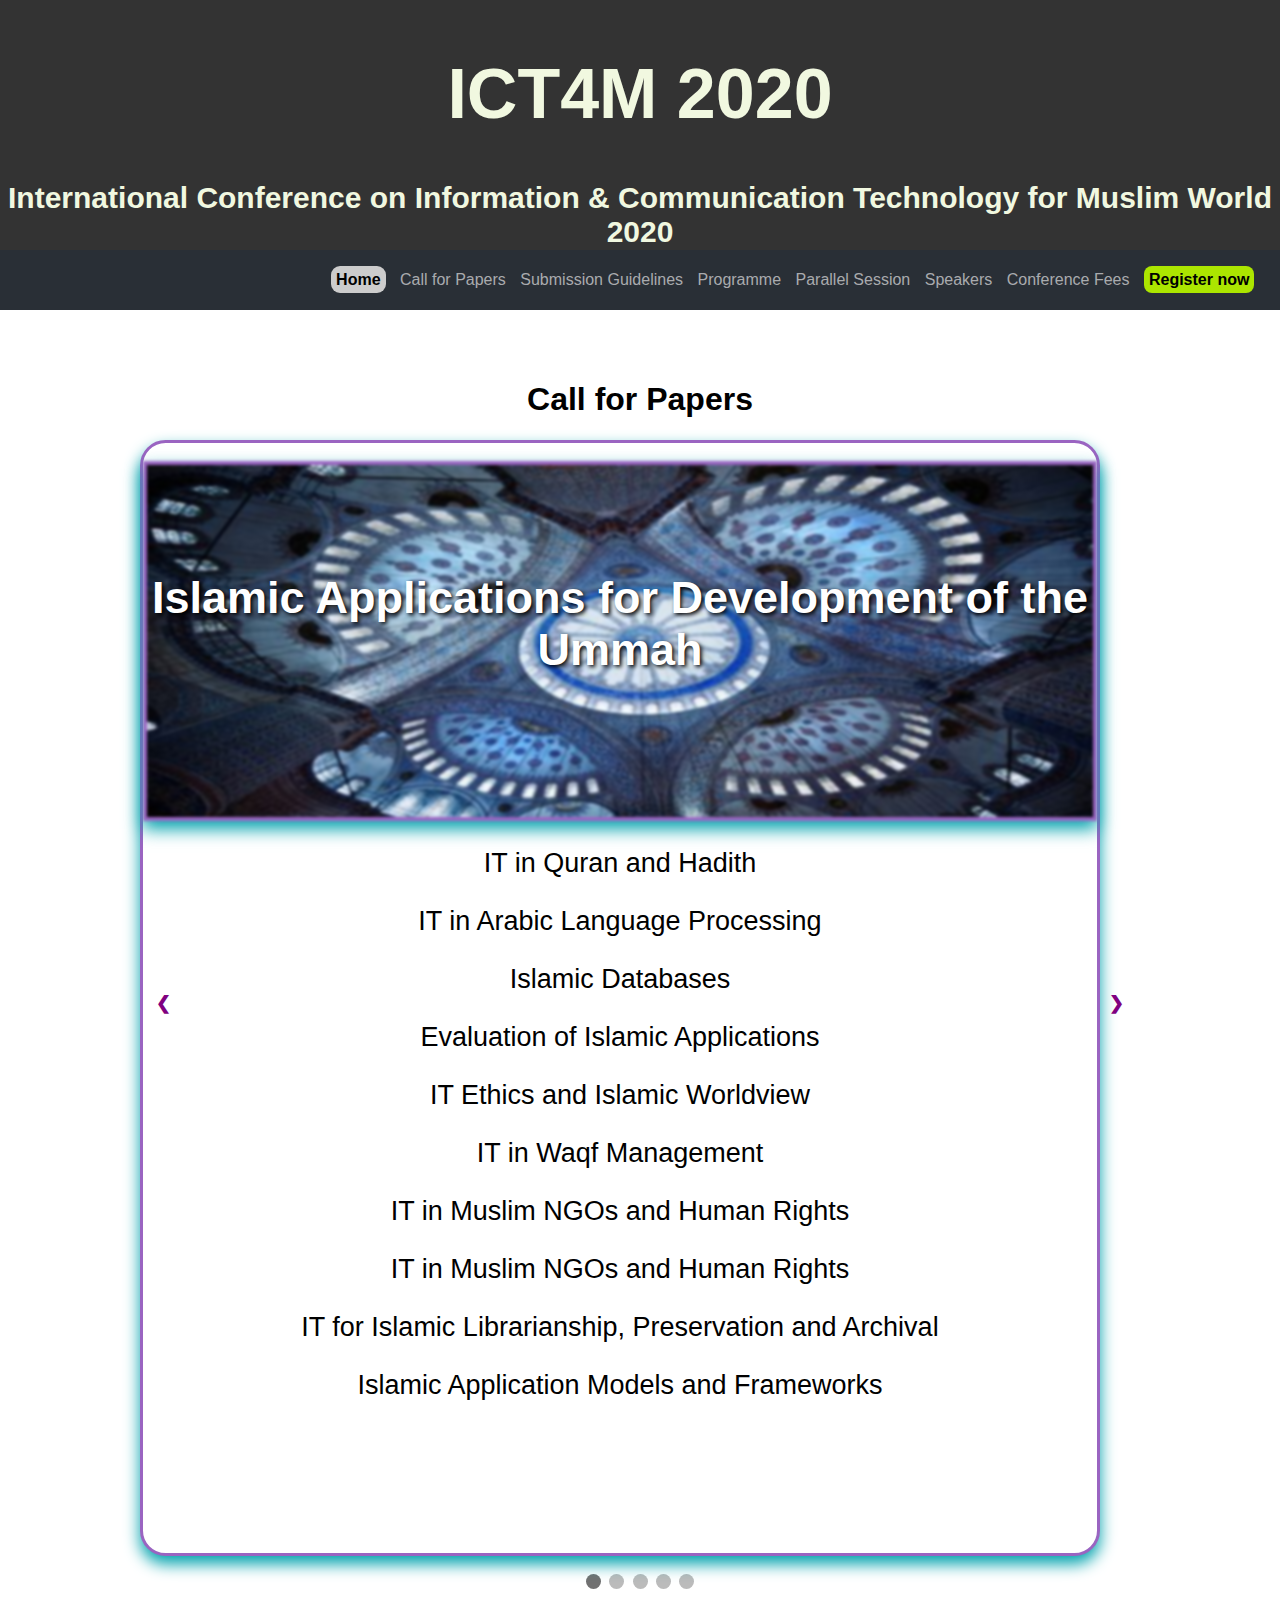
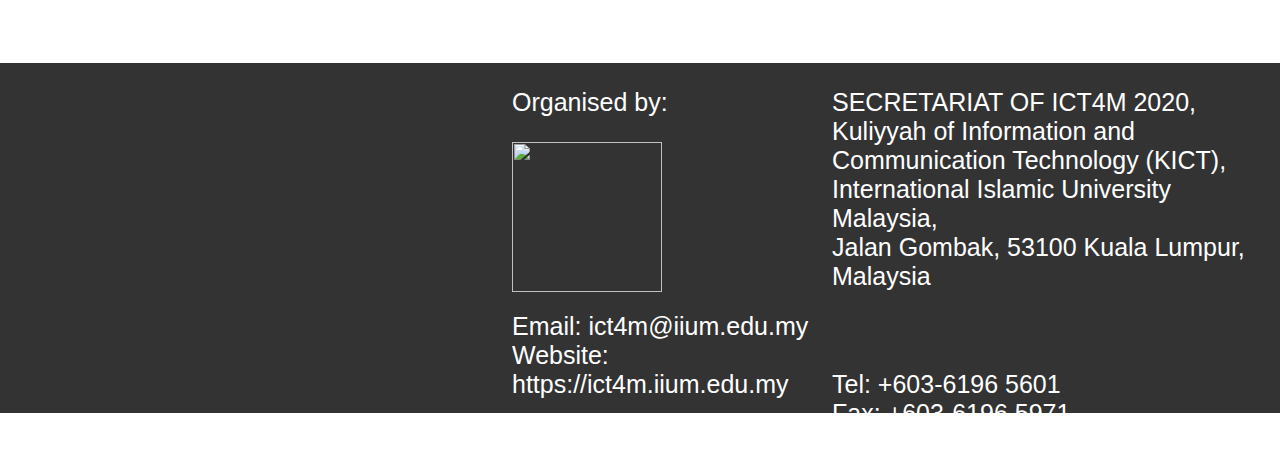
==== cfp.html @ 3f8a251b "Update header and footer" ====
<!DOCTYPE html>
<html lang="en" dir="ltr">
  <head>
    <meta charset="utf-8">
    <meta name="viewport" content="width=device-width, initial-scale=1">

    <title>Call For Papers</title>

    <link rel="stylesheet" href="CFP_style.css">
    <link rel="stylesheet" href="home.css">

  </head>
  <body>

    <div>
      <header>
      <div class="header-banner">
        <br>
        <br>
        <br>
        <h1>ICT4M 2020</h1>

        <p>International Conference on Information & Communication Technology for Muslim World 2020</p>
      </div>
      <div class="clear">

      </div>
      <nav>
        <div class="site-title">ICT4M 2020
          <input class="search-box" type="text" name="search" placeholder="Search..">
        </div>

        <ul>
          <li><a href="home.html" class="active">Home</a></li>
          <li><a href="cfp.html">Call for Papers</a></li>
          <li><a href="Submissionguideline.html" id="submitguide">Submission Guidelines</a></li>
          <li><a href="ConferenceProgramme.html">Programme</a></li>
          <li><a href="parallelsession.html">Parallel Session</a></li>
          <li><a href="speaker.html">Speakers</a></li>
          <li><a href="Fees.html">Conference Fees</a></li>
          <li><a href="registration.html" class="registerbtn">Register now</a></li>
        </ul>

      </nav>
    </header>

  <main class="content">

  <h1 class="header"><strong>Call for Papers</strong></h1>
  <div class="slideshow-container">

<div class="mySlides fade">
  <div class="numbertext">1 / 5</div>
  <div class="wrap">
  <div class="container0">
    <img class="pt1" src="Images/CFP_photo.jpg" alt="pt1Pic">
    <h1 class="part1">Islamic Applications for Development of the Ummah</h1>

     <div class="word">
      <p>IT in Quran and Hadith </p>
      <p>IT in Arabic Language Processing</p>
      <p>Islamic Databases</p>
      <p>Evaluation of Islamic Applications</p>
      <p>IT Ethics and Islamic Worldview</p>
      <p>IT in Waqf Management</p>
      <p>IT in Muslim NGOs and Human Rights</p>
      <p>IT in Muslim NGOs and Human Rights</p>
      <p>IT for Islamic Librarianship, Preservation and Archival</p>
      <p>Islamic Application Models and Frameworks</p>
    </div>
    </div>
  </div>
</div>

<div class="mySlides fade">
  <div class="numbertext">2 / 5</div>
  <div class="wrap">
    <div class="container1">
    <img class="pt1" src="Images/calculator.jpg" alt="pt2Pic">
    <h1 class="part1">Innovation in Islamic Finance</h1>
    <div class="word">
      <p>Microfinance and Crowdfunding</p>
      <p>Cryptocurrency and Distributed Ledgers</p>
      <p>Digital and Mobile Payments</p>
      <p>Digital Banking and Insurance</p>
      <p>Digital Wealth Management</p>
      <p>Regulation, Shariah Governance & Compliance</p>
      <p>AI-based Fintech solutions</p>
      <p>Fintech Data Analytics & Security</p>
      <p>Threats & Risks management for Fintech</p><br>
    </div>
  </div>
  </div>
</div>

<div class="mySlides fade">
  <div class="numbertext">3 / 5</div>
  <div class="wrap">
      <div class="container2">
    <img class="pt1" src="Images/business.jpg" alt="pt3Pic">
    <h1 class="part1">Commercialization and Entrepreneurship of Innovative Research</h1>
    <div class="word">
      <p>Co-Creation Innovation Model</p>
      <p>Commercialization in Start-ups and Spinouts</p>
      <p>Digital Transformation of Innovative Ecosystem</p>
      <p>Persuasive Business Model</p>
      <p>Best Practices and Challenges for Innovative Entrepreneurship</p>
      <br><br><br><br>
    </div>
  </div>
  </div>
</div>

<div class="mySlides fade">
  <div class="numbertext">4 / 5</div>
  <div class="wrap">
          <div class="container3">
      <img class="pt1" src="Images/laptop.jpg" alt="pt4Pic">
      <h1 class="part1">Information System Implementation, Governance and Challenges</h1>
      <div class="word">
        <p>New Methodologies for IS Implementation</p>
        <p>Digital Business Governance and Ecosystems</p>
        <p>E-Government and E-Commerce</p>
        <p>Social, Political and Social Implications of Digital Business</p>
        <p>IS Adoption in Muslim Countries</p>
        <p>IT and Education</p>
        <p>Case Studies for Enterprise Systems</p>
        <p>Issues in Emerging IT Applications</p>
      </div>
    </div>
    </div>
</div>

<div class="mySlides fade">
  <div class="numbertext">5 / 5</div>
  <div class="wrap">
    <div class="container4">
      <img class="pt1" src="Images/cloud.jpg" alt="pt5Pic">
      <h1 class="part1">Computing Technologies and Applications</h1>
      <div class="word">
        <p>Bioinformatics and Biosensors</p>
        <p>Data Mining</p>
        <p>Cloud Computing</p>
        <p>Internet of Things</p>
        <p>Computer Network and Security</p>
        <p>HCI, Analytics and Brain-Computer Interface</p>
        <p>Human-Centred Computing</p>
        <p>Parallel and Distributed Computing</p>
        <p>Algorithms and Control</p>
        <p>Wireless Communication</p>
        <p>Computer Vision</p>
        <p>Business Intelligence and Analytics</p>
      </div>
  </div>
  </div>
</div>

<a class="prev" onclick="plusSlides(-1)">&#10094;</a>
<a class="next" onclick="plusSlides(1)">&#10095;</a>

</div>
<br>

<div style="text-align:center">
  <span class="dot" onclick="currentSlide(1)"></span>
  <span class="dot" onclick="currentSlide(2)"></span>
  <span class="dot" onclick="currentSlide(3)"></span>
  <span class="dot" onclick="currentSlide(4)"></span>
  <span class="dot" onclick="currentSlide(5)"></span>
</div>

</script>
  <button onclick="topFunction()" id="myBtn" title="Go to top">Top</button>
      <script>
      //Get the button
      var mybutton = document.getElementById("myBtn");
      // When the user scrolls down 20px from the top of the document, show the button
      window.onscroll = function() {scrollFunction()};
      function scrollFunction() {
        if (document.body.scrollTop > 20 || document.documentElement.scrollTop > 20) {
          mybutton.style.display = "block";
        } else {
          mybutton.style.display = "none";
        }
      }
      // When the user clicks on the button, scroll to the top of the document
      function topFunction() {
        document.body.scrollTop = 0;
        document.documentElement.scrollTop = 0;
      }
      </script>
</main>

<footer>

    <div class="footer-banner">
      <div class="organisedby">
        <p>Organised by:</p>
        <img src="Images/iium logo.png" alt="" id="iiumlogo" align="right">
        <br>
        <br>
        <br>
        <br>
        <br>
        <p>Email: ict4m@iium.edu.my <br>
           Website: https://ict4m.iium.edu.my</p>
      </div>

    <div class="address">
      <p>SECRETARIAT OF ICT4M 2020, <br>
        Kuliyyah of Information and Communication Technology (KICT), <br>
        International Islamic University Malaysia, <br>
        Jalan Gombak, 53100 Kuala Lumpur, Malaysia</p>
      <br>
      <p>Tel: +603-6196 5601 <br>
           Fax: +603-6196 5971</p>
    </div>

    </div>

  </footer>

  </div>
  <script src="cfp.js"></script>
</body>
</html>
---- CFP_style.css ----
.header{
  text-align: center;
  font-family: "family corbel", sans-serif;
}
div.container0 {
  position: relative;
  color: white;
  width: 75vw;
  height: 124vh;
  border: 0.4vh solid #9A64C1;
  box-shadow: 0px 8px 16px 0px rgba(1, 162, 173, 1);
  border-radius: 2vw;
}
div.container1 {
  position: relative;
  color: white;
  width: 75vw;
  height: 124vh;
  border: 0.4vh solid #9A64C1;
  box-shadow: 0px 8px 16px 0px rgba(1, 162, 173, 1);
  border-radius: 2vw;
}
div.container2 {
  position: relative;
  color: white;
  width: 75vw;
  height: 124vh;
  border: 0.4vh solid #9A64C1;
  box-shadow: 0px 8px 16px 0px rgba(1, 162, 173, 1);
  border-radius: 2vw;
}
div.container3 {
  position: relative;
  color: white;
  width: 75vw;
  height: 124vh;
  border: 0.4vh solid #9A64C1;
  box-shadow: 0px 8px 16px 0px rgba(1, 162, 173, 1);
  border-radius: 2vw;
}
div.container4 {
  position: relative;
  color: white;
  width: 75vw;
  height: 124vh;
  border: 0.4vh solid #9A64C1;
  box-shadow: 0px 8px 16px 0px rgba(1, 162, 173, 1);
  border-radius: 2vw;
}
.pt1{
  height : 40vh;
  width :74.5vw;
  filter:blur(1.8px);
  box-shadow: 0px 8px 16px 0px rgba(1, 162, 173, 1);
  border: 0.5vh solid #9A64C1;
}
.part1{
  position: absolute;
  top: 11vh;
  color: white;
  text-shadow: 2px 2px 4px #000000;
  font-size: 5vh;
  text-align: center;
  width: 100%;
}
div.word{
  color: black;
  font-size: 3vh;
  font-family: "family corbel", sans-serif;
}
.wrap > div {
  background-color: #ffffff;
  text-align: center;
  padding: 2vh 0;
  font-size: 6vh;
}
#myBtn {
  display: none;
  position: fixed;
  bottom: 20px;
  right: 30px;
  z-index: 99;
  font-size: 15px;
  border: none;
  outline: none;
  background-color: purple;
  font-family: "family corbel", sans-serif;
  color: white;
  cursor: pointer;
  padding: 15px;
  border-radius: 4px;
  box-shadow: 3px 3px 6px black;
}
#myBtn:hover {
    background-color:  #08948F;
  -webkit-transition: background-color 0.5s ease-in-out;
 -moz-transition: background-color 0.5s ease-in-out;
 -ms-transition: background-color 0.5s ease-in-out;
 -o-transition: background-color 0.5s ease-in-out;
 transition: background-color 0.5s ease-in-out;
}
* {box-sizing: border-box}
body {font-family: Verdana, sans-serif; margin:0}
.mySlides {display: none}
img {vertical-align: middle;}

/* Slideshow container */
.slideshow-container {
  max-width: 1000px;
  position: relative;
  margin: auto;
}

/* Next & previous buttons */
.prev, .next {
  cursor: pointer;
  position: absolute;
  top: 50%;
  width: auto;
  padding: 16px;
  margin-top: -22px;
  color: purple;
  font-weight: bold;
  font-size: 18px;
  transition: 0.6s ease;
  border-radius: 0 3px 3px 0;
  user-select: none;
}

/* Position the "next button" to the right */
.next {
  right: 0;
  border-radius: 3px 0 0 3px;
}

/* On hover, add a black background color with a little bit see-through */
.prev:hover, .next:hover {
  background-color: rgba(0,0,0,0.8);
}

/* Number text (1/3 etc) */
.numbertext {
  color: #f2f2f2;
  font-size: 12px;
  padding: 8px 12px;
  position: absolute;
  top: 0;
}

/* The dots/bullets/indicators */
.dot {
  cursor: pointer;
  height: 15px;
  width: 15px;
  margin: 0 2px;
  background-color: #bbb;
  border-radius: 50%;
  display: inline-block;
  transition: background-color 0.6s ease;
}

.active, .dot:hover {
  background-color: #717171;
}

/* Fading animation */
.fade {
  -webkit-animation-name: fade;
  -webkit-animation-duration: 1.5s;
  animation-name: fade;
  animation-duration: 1.5s;
}

@-webkit-keyframes fade {
  from {opacity: .4}
  to {opacity: 1}
}

@keyframes fade {
  from {opacity: .4}
  to {opacity: 1}
}

/* On smaller screens, decrease text size */
@media only screen and (max-width: 300px) {
  .prev, .next,.text {font-size: 11px}
}
---- home.css ----
* {
  box-sizing: border-box;
  font-family: 'Corbel', sans-serif;
}
body{
  background-image: url(Images/background.jpeg);
  background-position: center center;
  background-repeat: repeat;
  min-height: initial;
    font-style: normal;
    font-weight: 300;
    margin: auto;
}
.clearfix {
  overflow: auto;
}
.clearfix::after {
  content: "";
  clear: both;
  display: table;
}
header {
    height: 360px;
    z-index: 10;
    width: 100%
}
.header-banner {
    background-color: #333;
    background-image: url(Images/header.jpg);
    background-position: center;
    background-repeat: no-repeat;
    background-size: cover;
    width: 100%;
    height: 250px;
}
header h1 {
    font-weight: bold;
    font-size: 70px;
    text-align: center;
    color: #F1F8E0;
    padding: 0 1rem;
    margin-top: 0;
}
header p{
  text-align: center;
  font-family: 'Corbel', sans-serif;
  font-weight: bold;
  font-size: 30px;
  color: #F1F8E0;
}
.fixed-header {
    position: fixed;
    top: 0;
    left: 0;
    width: 100%;
}
.search-box {
  width: 18vw;
  height: 6vh;
  box-sizing: border-box;
  border: 2px solid #ccc;
  border-radius: 4px;
  font-size: 3vh;
  background-color: white;
  padding: 12px 40px;
  -webkit-transition: width 0.4s ease-in-out;
  transition: width 0.4s ease-in-out;
}
nav {
    width: 100%;
    height: 60px;
    background: #292f36;
    postion: fixed;
    z-index: 10;
}
nav div {
    color: white;
    font-size: 2rem;
    line-height: 60px;
    position: absolute;
    top: 0;
    left: 2%;
    visibility: hidden;
}
.visible-title {
    visibility: visible;
}
nav ul {
    list-style-type: none;
    margin: 0 2% auto 0;
    padding-left: 0;
    text-align: right;
    max-width: 100%;
}
nav ul li {
    display: inline-block;
    line-height: 60px;
    margin-left: 10px;
    font-weight: 400;
}
nav ul li a {
    text-decoration: none;
    color: #a9abae;
}
a:hover{
  font-weight: bold;
}
a.active{
  background-color: #cccccc;
  font-weight: bold;
  color: black;
  height: 5px;
  border-radius: 9px;
  padding: 5px 5px;
}
.registerbtn{
  background-color: #ace600;
  color: black;
  border-radius: 8px;
  font-weight: bold;
  padding: 5px 5px;
}
.registerbtn:hover{
  background-color: #66ff66;
  color: black;
  font-weight: bolder;
}

/* .about{
  padding-left: 50px;
  font-family: 'Corbel', sans-serif;
  font-weight: 400;
  font-size: 2vw;
  width: 70%;
  float: left;
}
.about h2{
  font-family: 'Corbel', sans-serif;
  font-weight: bold;
  font-size: 3vw;
  color: #A04000;
} */
.fotorama{
  width: 70%;
  float: left;
  padding-left: 20%;
  padding-top: 10%;
}
.event{
  width: 30%;
  float: left;
}
.container {
   width: 90%;
   margin: auto;
}
.mobile-wrapper {
   background: #fff;
   width: 380px;
   min-height: 100%;
   margin: auto;
   padding: 30px 0 20px;
   border-radius: 10px;
   box-shadow: 0px 10px 30px -10px #000;
   overflow: hidden;
}
.event-1 {
   background: linear-gradient(to left, #400080, rgba(0, 96, 128, 1)), #400080;
   color: #FFF;
   padding: 15px 30px;
   position: relative;
   box-shadow: 0px 0px 40px -9px #485fed;
   margin-bottom: 10px;
 }
.event-2 {
   background: linear-gradient(to left, #008040, rgba(0, 128, 128, .75)), #008040;
   color: #FFF;
   padding: 15px 30px;
   position: relative;
   box-shadow: 0px 0px 40px -9px #485fed;
   margin-bottom: 10px;

}
.event-3 {
    background: linear-gradient(to left, #800060, rgba(128, 0, 32, .75)), #800060;
    color: #FFF;
    padding: 15px 30px;
    position: relative;
    box-shadow: 0px 0px 40px -9px #485fed;
    margin-bottom: 10px;
}
.event-4 {
     background: linear-gradient(to left, #802000, rgba(128, 96, 0, .8)), #802000;
     color: #FFF;
     padding: 15px 30px;
     position: relative;
     box-shadow: 0px 0px 40px -9px #485fed;
     margin-bottom: 10px;
}
.event-5 {
      background: linear-gradient(to left, #485fed, rgba(255, 44, 118, .25)), #485fed;
      color: #FFF;
      padding: 15px 30px;
      position: relative;
      box-shadow: 0px 0px 40px -9px #485fed;
      margin-bottom: 10px;
}
.event-date {
         font-size: 20px;
         margin: 7px 0 0 0;
         letter-spacing: 1px;
         font-weight: 600;
         text-shadow: 0px 0px 5px  rgba(#000, 0.15);
}
#countdown{
  float: right;
  padding-right: 90px;
}
#countdown h4{
  float: left;
  padding: 5px 10px;
  font-size: 30px;
  margin: 10px;
  text-align: center;
}
#date, #hour, #min, #sec{
  background: linear-gradient(135deg, #085078, #85D8CE);
  color: white;
  font-weight: 700;
  font-family: 'Alatsi', sans-serif;
  text-align: center;
  font-size: 70px;
  border-radius: 7px;
  float: left;
  padding: 5px 10px;
  border-style: double;
  height: 100px;
  margin: 5px;
}
.footer-banner {
    background-color: #333;
    background-image: url(Images/footer.jpg);
    background-position: center;
    background-repeat: no-repeat;
    background-size: cover;
    width: 100%;
    height: 350px;
    margin-top: 70px;
}
#iiumlogo{
  width: 150px;
  height: 150px;
  float: left;
}
.organisedby{
  width: 65%;
  float:left;
  padding-left: 40%;
  font-size: 25px;
  color: white;
  font-weight: 500;
}
.address{
  width: 35%;
  float: left;
  font-size: 25px;
  color: white;
  font-weight: 500;
}
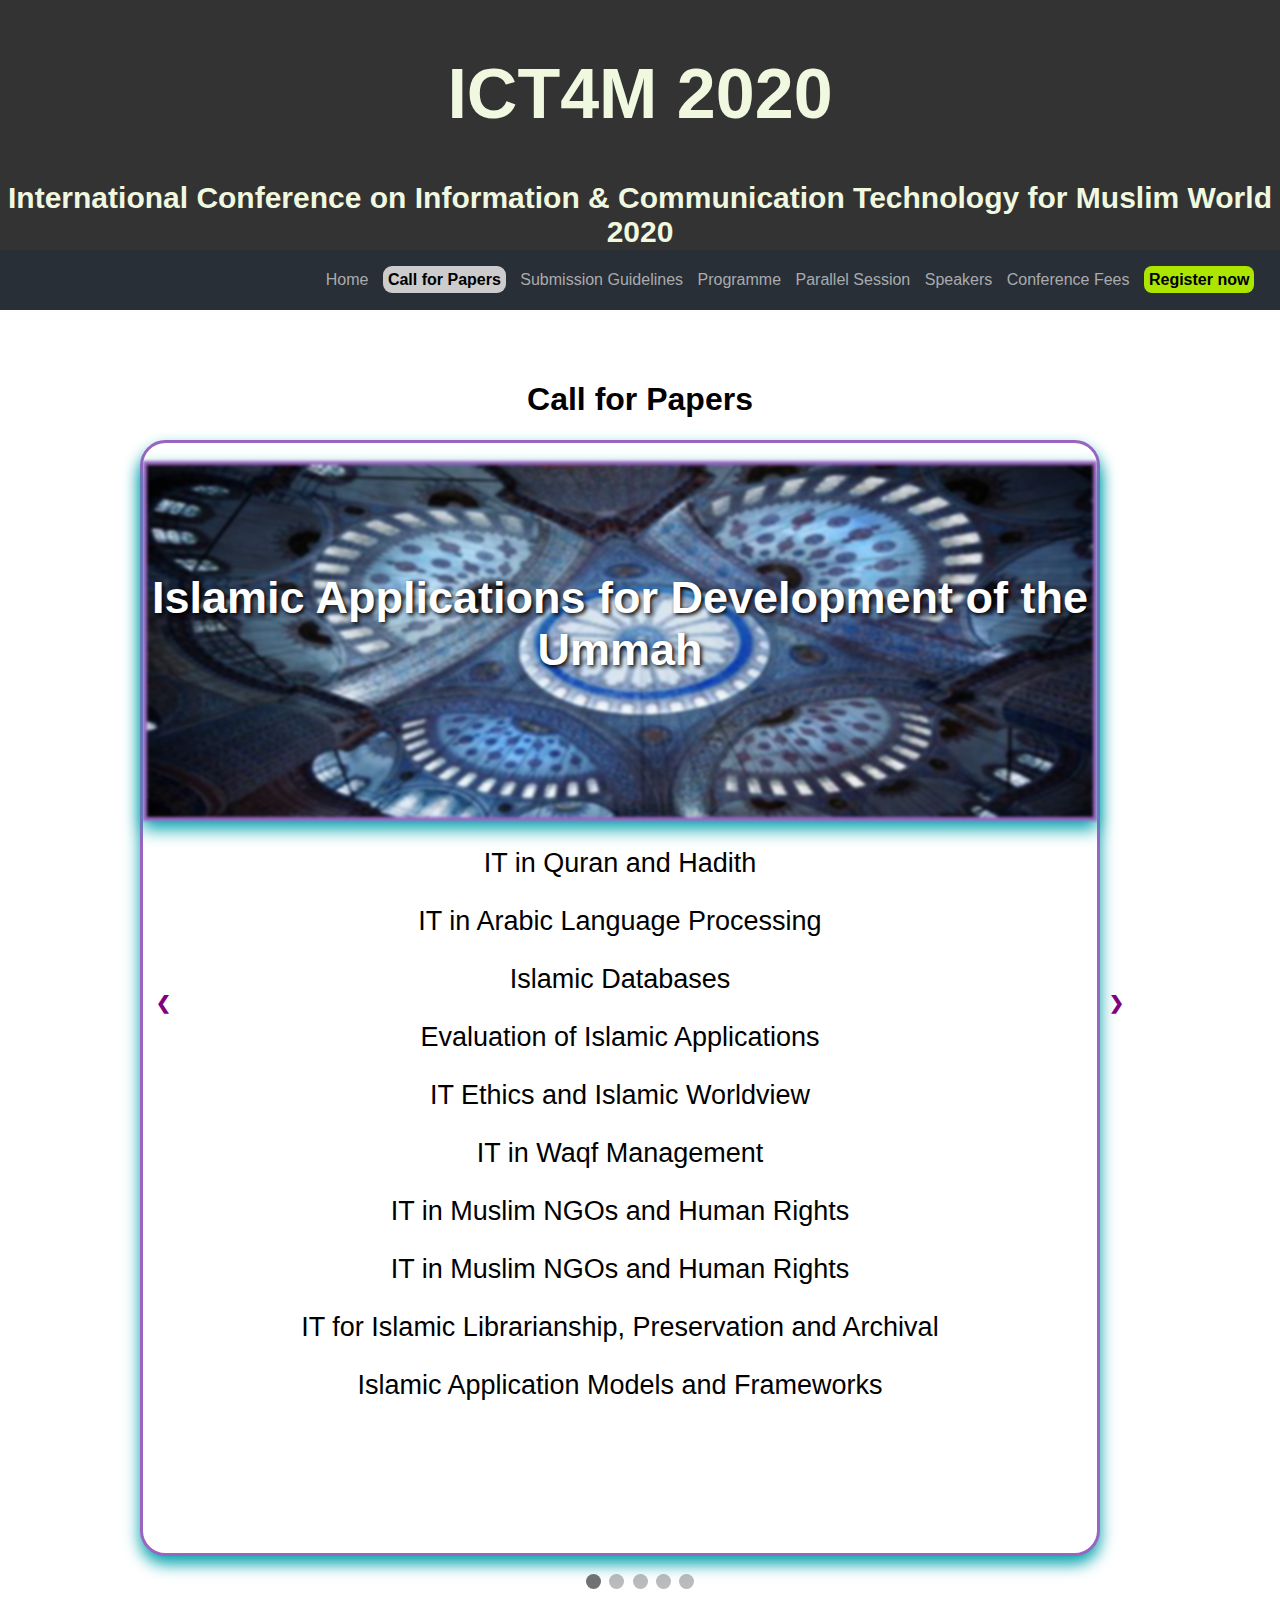
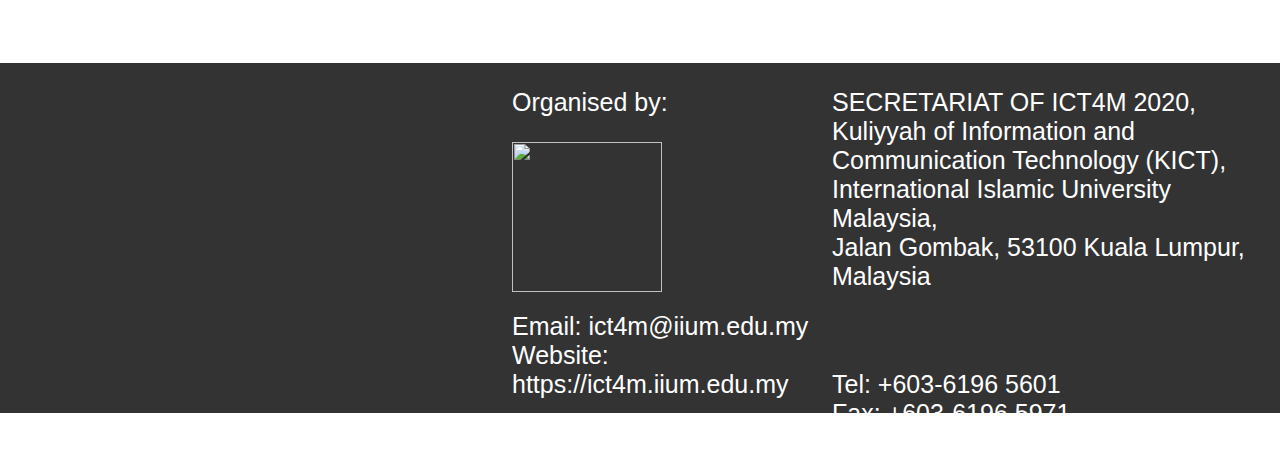
==== commit 6cf37713: "Update cfp.html" ====
--- a/cfp.html
+++ b/cfp.html
@@ -8,6 +8,7 @@
 
     <link rel="stylesheet" href="CFP_style.css">
     <link rel="stylesheet" href="home.css">
+    <script type="text/javascript" src="home.js"></script>
 
   </head>
   <body>
@@ -31,8 +32,8 @@
         </div>
 
         <ul>
-          <li><a href="home.html" class="active">Home</a></li>
-          <li><a href="cfp.html">Call for Papers</a></li>
+          <li><a href="index.html">Home</a></li>
+          <li><a href="cfp.html" class="active">Call for Papers</a></li>
           <li><a href="Submissionguideline.html" id="submitguide">Submission Guidelines</a></li>
           <li><a href="ConferenceProgramme.html">Programme</a></li>
           <li><a href="parallelsession.html">Parallel Session</a></li>
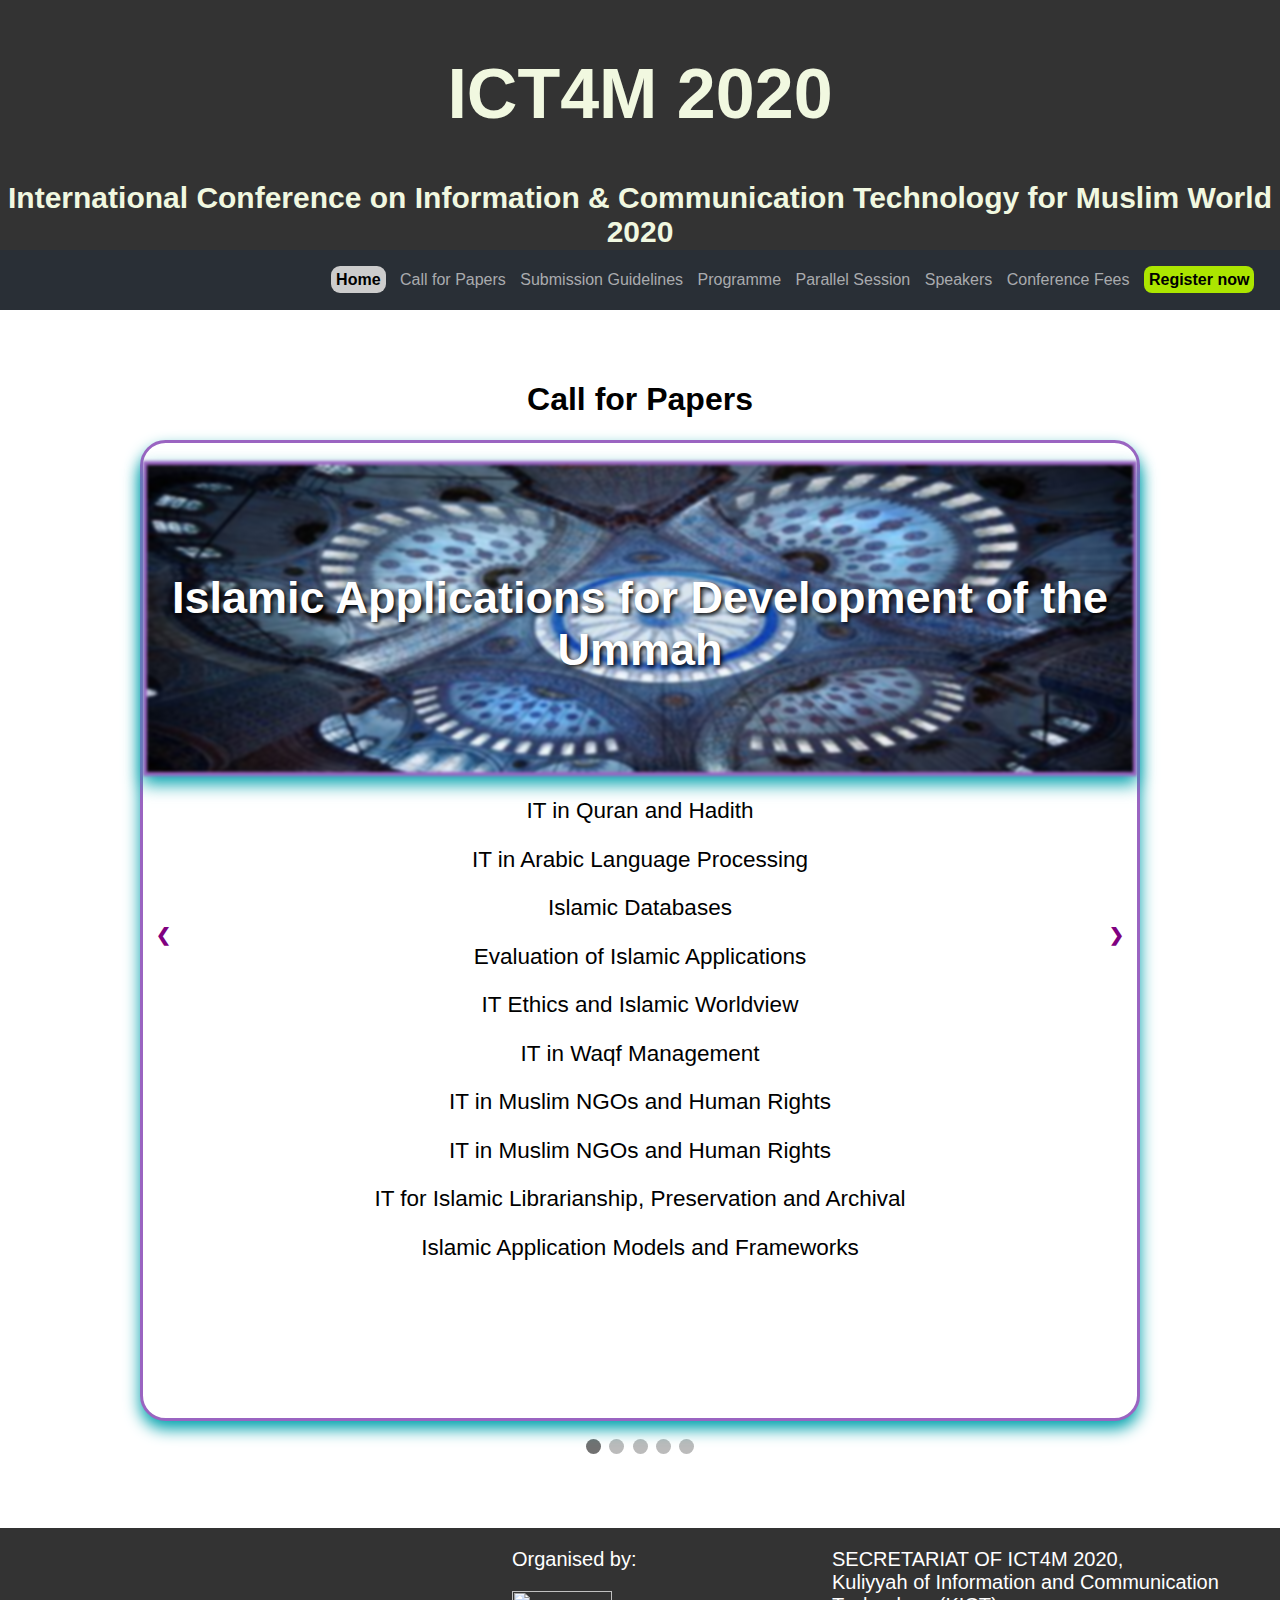
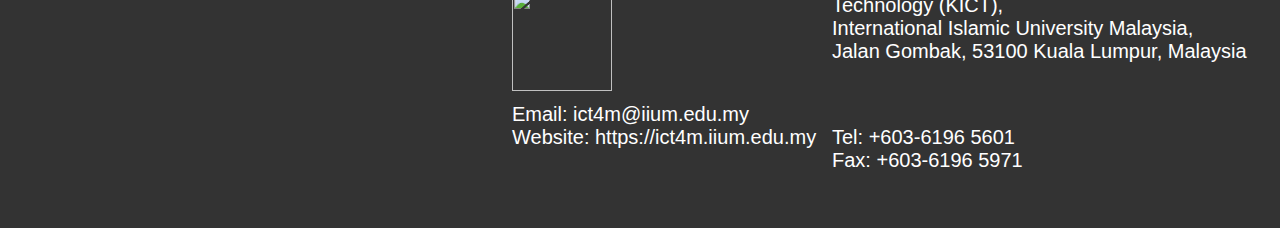
==== commit 960c9dae: "Update cfp.html" ====
--- a/cfp.html
+++ b/cfp.html
@@ -8,7 +8,7 @@
 
     <link rel="stylesheet" href="CFP_style.css">
     <link rel="stylesheet" href="home.css">
-    <script type="text/javascript" src="home.js"></script>
+    <link rel="stylesheet" href="https://cdnjs.cloudflare.com/ajax/libs/font-awesome/4.7.0/css/font-awesome.min.css">
 
   </head>
   <body>
@@ -27,13 +27,15 @@
 
       </div>
       <nav>
-        <div class="site-title">ICT4M 2020
-          <input class="search-box" type="text" name="search" placeholder="Search..">
+        <div class="site-title">
+          <img src="Images/ict4m logo.png" width="80" height="40" align="center">
+          <a href="#" class="fa fa-facebook"></a>
+          <a href="#" class="fa fa-twitter"></a>
         </div>
 
         <ul>
-          <li><a href="index.html">Home</a></li>
-          <li><a href="cfp.html" class="active">Call for Papers</a></li>
+          <li><a href="index.html" class="active">Home</a></li>
+          <li><a href="cfp.html">Call for Papers</a></li>
           <li><a href="Submissionguideline.html" id="submitguide">Submission Guidelines</a></li>
           <li><a href="ConferenceProgramme.html">Programme</a></li>
           <li><a href="parallelsession.html">Parallel Session</a></li>
@@ -202,7 +204,6 @@
         <br>
         <br>
         <br>
-        <br>
         <p>Email: ict4m@iium.edu.my <br>
            Website: https://ict4m.iium.edu.my</p>
       </div>
@@ -222,6 +223,7 @@
   </footer>
 
   </div>
+  <script type="text/javascript" src="home.js"></script>
   <script src="cfp.js"></script>
 </body>
 </html>
--- a/CFP_style.css
+++ b/CFP_style.css
@@ -6,53 +6,59 @@
   position: relative;
   color: white;
   width: 75vw;
-  height: 124vh;
+  height: 109vh;
   border: 0.4vh solid #9A64C1;
   box-shadow: 0px 8px 16px 0px rgba(1, 162, 173, 1);
   border-radius: 2vw;
+  width:100%;
 }
 div.container1 {
   position: relative;
   color: white;
   width: 75vw;
-  height: 124vh;
+  height: 109vh;
   border: 0.4vh solid #9A64C1;
   box-shadow: 0px 8px 16px 0px rgba(1, 162, 173, 1);
   border-radius: 2vw;
+  width:100%;
 }
 div.container2 {
   position: relative;
   color: white;
   width: 75vw;
-  height: 124vh;
+  height: 109vh;
   border: 0.4vh solid #9A64C1;
   box-shadow: 0px 8px 16px 0px rgba(1, 162, 173, 1);
   border-radius: 2vw;
+  width:100%;
 }
 div.container3 {
   position: relative;
   color: white;
   width: 75vw;
-  height: 124vh;
+  height: 109vh;
   border: 0.4vh solid #9A64C1;
   box-shadow: 0px 8px 16px 0px rgba(1, 162, 173, 1);
   border-radius: 2vw;
+  width:100%;
 }
 div.container4 {
   position: relative;
   color: white;
   width: 75vw;
-  height: 124vh;
+  height: 109vh;
   border: 0.4vh solid #9A64C1;
   box-shadow: 0px 8px 16px 0px rgba(1, 162, 173, 1);
   border-radius: 2vw;
+  width:100%;
 }
 .pt1{
-  height : 40vh;
+  height : 35vh;
   width :74.5vw;
   filter:blur(1.8px);
   box-shadow: 0px 8px 16px 0px rgba(1, 162, 173, 1);
   border: 0.5vh solid #9A64C1;
+  width:100%;
 }
 .part1{
   position: absolute;
@@ -65,7 +71,7 @@
 }
 div.word{
   color: black;
-  font-size: 3vh;
+  font-size: 2.5vh;
   font-family: "family corbel", sans-serif;
 }
 .wrap > div {
--- a/home.css
+++ b/home.css
@@ -54,17 +54,28 @@
     left: 0;
     width: 100%;
 }
-.search-box {
-  width: 18vw;
-  height: 6vh;
-  box-sizing: border-box;
-  border: 2px solid #ccc;
-  border-radius: 4px;
-  font-size: 3vh;
-  background-color: white;
-  padding: 12px 40px;
-  -webkit-transition: width 0.4s ease-in-out;
-  transition: width 0.4s ease-in-out;
+.fa:hover {
+    opacity: 0.7;
+}
+.fa-facebook {
+  background: #3B5998;
+  color: white;
+  text-decoration: none;
+  text-align: center;
+  border-radius: 70%;
+  width: 40px;
+  height: 40px;
+  padding-top: 5px;
+}
+.fa-twitter {
+  background: #55ACEE;
+  color: white;
+  text-decoration: none;
+  text-align: center;
+  border-radius: 70%;
+  width: 40px;
+  height: 40px;
+  padding-top: 5px;
 }
 nav {
     width: 100%;
@@ -125,29 +136,32 @@
   color: black;
   font-weight: bolder;
 }
-
-/* .about{
-  padding-left: 50px;
-  font-family: 'Corbel', sans-serif;
-  font-weight: 400;
-  font-size: 2vw;
-  width: 70%;
-  float: left;
-}
-.about h2{
-  font-family: 'Corbel', sans-serif;
-  font-weight: bold;
-  font-size: 3vw;
-  color: #A04000;
-} */
 .fotorama{
-  width: 70%;
-  float: left;
-  padding-left: 20%;
-  padding-top: 10%;
+  width: 60%;
+  float: left;
+  padding-left: 5%;
+  padding-top: 7%;
+}
+.past-ict4m{
+  width: 60%;
+  float: left;
+  padding-left: 5%;
+  position:absolute;
+  padding-top: 25%;
+  font-family: 'Kanit', sans-serif;
+}
+#accordion h3{
+  background: linear-gradient(to right, #148F77 , rgba(93, 173, 226, 0.70)), #148F77;
+  color: white;
+}
+#accordion h4{
+  font-size: 20px;
+}
+#accordion h5{
+  font-size: 20px;
 }
 .event{
-  width: 30%;
+  width: 40%;
   float: left;
 }
 .container {
@@ -179,7 +193,6 @@
    position: relative;
    box-shadow: 0px 0px 40px -9px #485fed;
    margin-bottom: 10px;
-
 }
 .event-3 {
     background: linear-gradient(to left, #800060, rgba(128, 0, 32, .75)), #800060;
@@ -224,7 +237,7 @@
   text-align: center;
 }
 #date, #hour, #min, #sec{
-  background: linear-gradient(135deg, #085078, #85D8CE);
+  background: linear-gradient(to left, #cc3333, rgba(153, 102, 102, .5)), #cc3333;
   color: white;
   font-weight: 700;
   font-family: 'Alatsi', sans-serif;
@@ -244,26 +257,26 @@
     background-repeat: no-repeat;
     background-size: cover;
     width: 100%;
-    height: 350px;
+    height: 300px;
     margin-top: 70px;
 }
 #iiumlogo{
-  width: 150px;
-  height: 150px;
+  width: 100px;
+  height: 100px;
   float: left;
 }
 .organisedby{
   width: 65%;
   float:left;
   padding-left: 40%;
-  font-size: 25px;
+  font-size: 20px;
   color: white;
   font-weight: 500;
 }
 .address{
   width: 35%;
   float: left;
-  font-size: 25px;
+  font-size: 20px;
   color: white;
   font-weight: 500;
 }
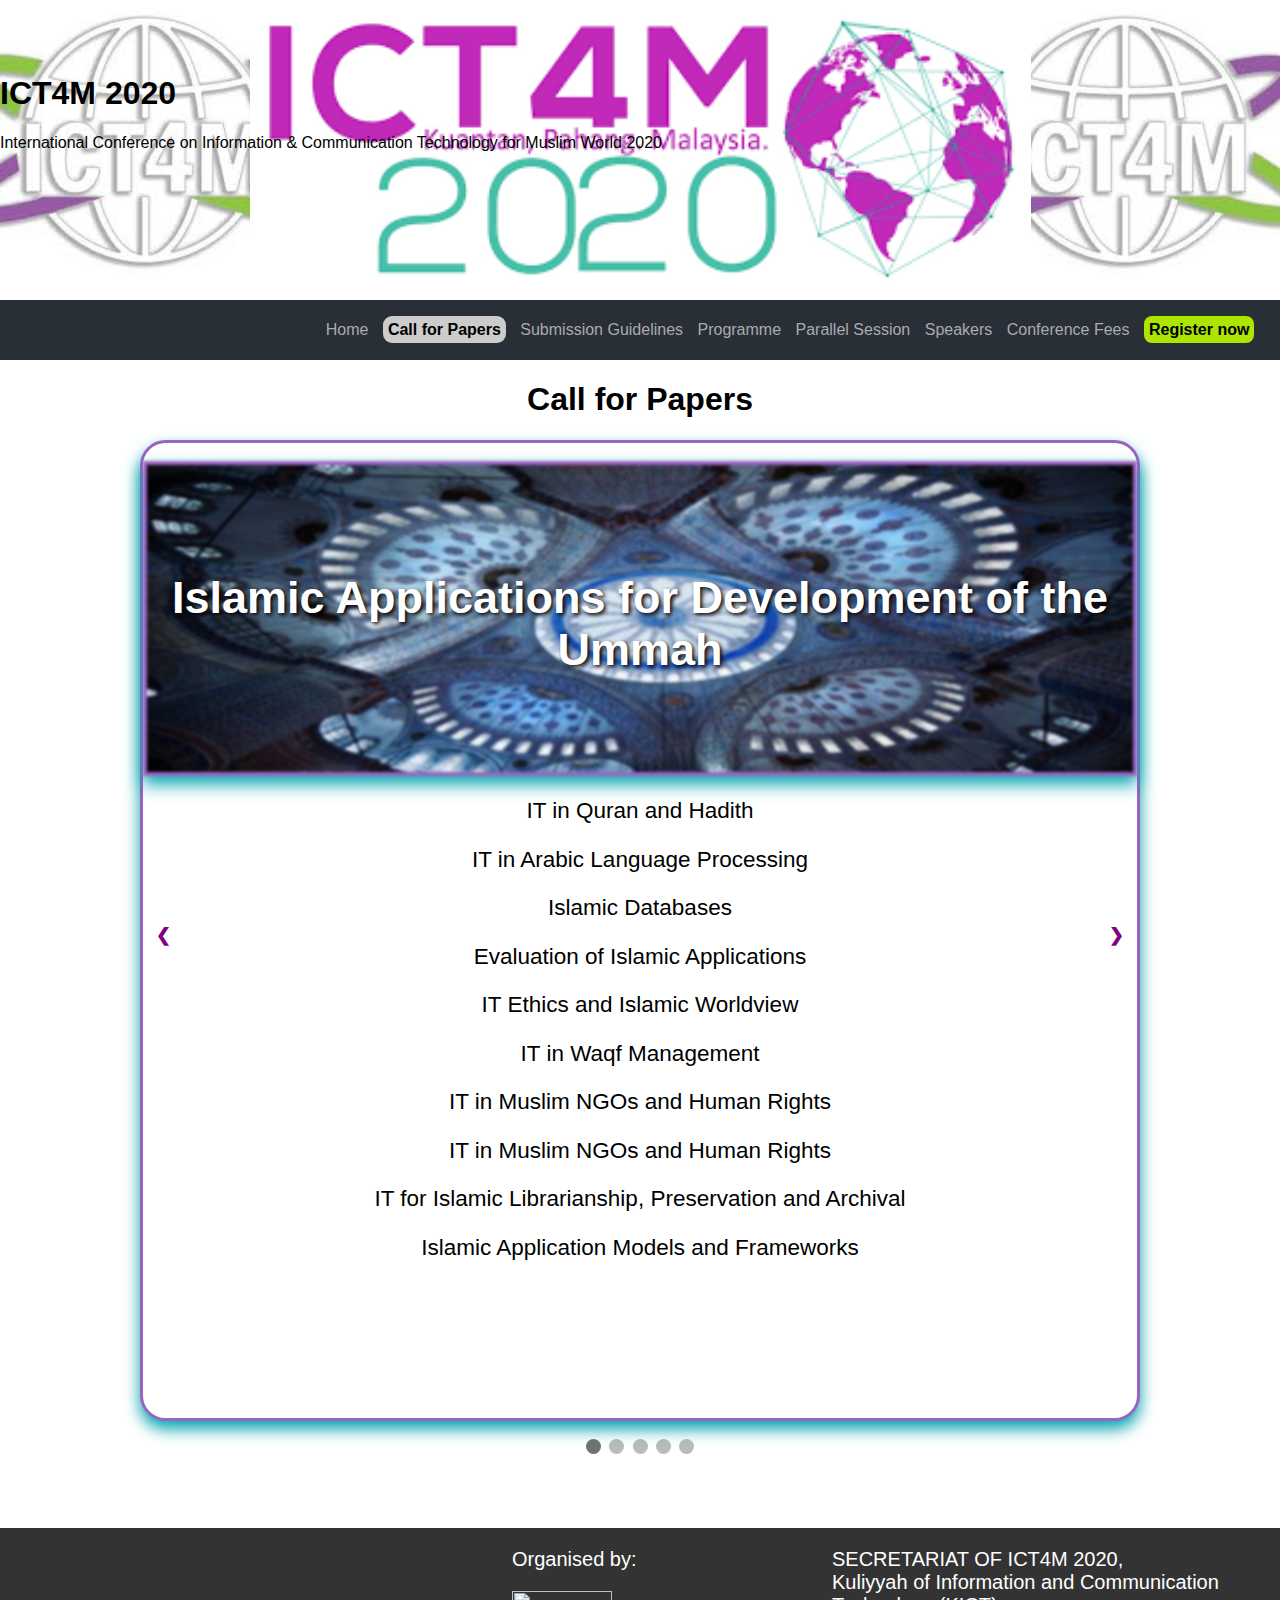
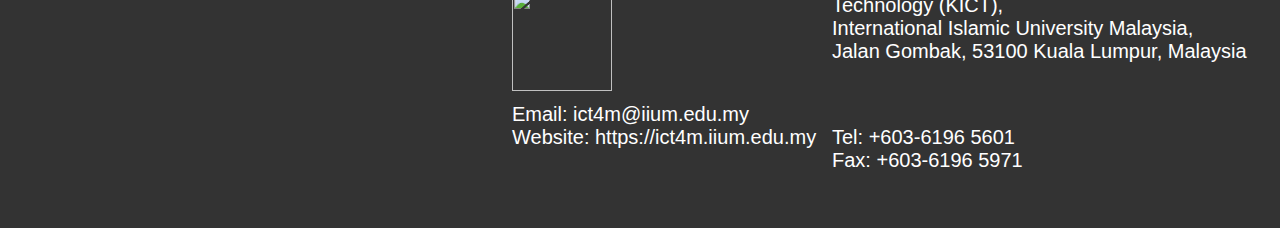
==== commit 3a8f83f0: "Change class="active" to cfp" ====
--- a/cfp.html
+++ b/cfp.html
@@ -9,6 +9,7 @@
     <link rel="stylesheet" href="CFP_style.css">
     <link rel="stylesheet" href="home.css">
     <link rel="stylesheet" href="https://cdnjs.cloudflare.com/ajax/libs/font-awesome/4.7.0/css/font-awesome.min.css">
+    <script type="text/javascript" src="home.js"></script>
 
   </head>
   <body>
@@ -34,8 +35,8 @@
         </div>
 
         <ul>
-          <li><a href="index.html" class="active">Home</a></li>
-          <li><a href="cfp.html">Call for Papers</a></li>
+          <li><a href="index.html" >Home</a></li>
+          <li><a href="cfp.html" class="active">Call for Papers</a></li>
           <li><a href="Submissionguideline.html" id="submitguide">Submission Guidelines</a></li>
           <li><a href="ConferenceProgramme.html">Programme</a></li>
           <li><a href="parallelsession.html">Parallel Session</a></li>
@@ -223,8 +224,7 @@
   </footer>
 
   </div>
-  <script type="text/javascript" src="home.js"></script>
-  <script src="cfp.js"></script>
+    <script src="cfp.js"></script>
 </body>
 </html>
 
--- a/home.css
+++ b/home.css
@@ -25,28 +25,13 @@
     width: 100%
 }
 .header-banner {
-    background-color: #333;
-    background-image: url(Images/header.jpg);
-    background-position: center;
-    background-repeat: no-repeat;
-    background-size: cover;
-    width: 100%;
-    height: 250px;
-}
-header h1 {
-    font-weight: bold;
-    font-size: 70px;
-    text-align: center;
-    color: #F1F8E0;
-    padding: 0 1rem;
-    margin-top: 0;
-}
-header p{
-  text-align: center;
-  font-family: 'Corbel', sans-serif;
-  font-weight: bold;
-  font-size: 30px;
-  color: #F1F8E0;
+    background-color: white;
+    background-image: url(Images/header.png), url(Images/ict4m-logo.jpg), url(Images/ict4m-logo.jpg);
+    background-position: center, left top, right top;
+    background-repeat: no-repeat, no-repeat, no-repeat;
+    background-size: contain;
+    width: 100%;
+    height: 300px;
 }
 .fixed-header {
     position: fixed;
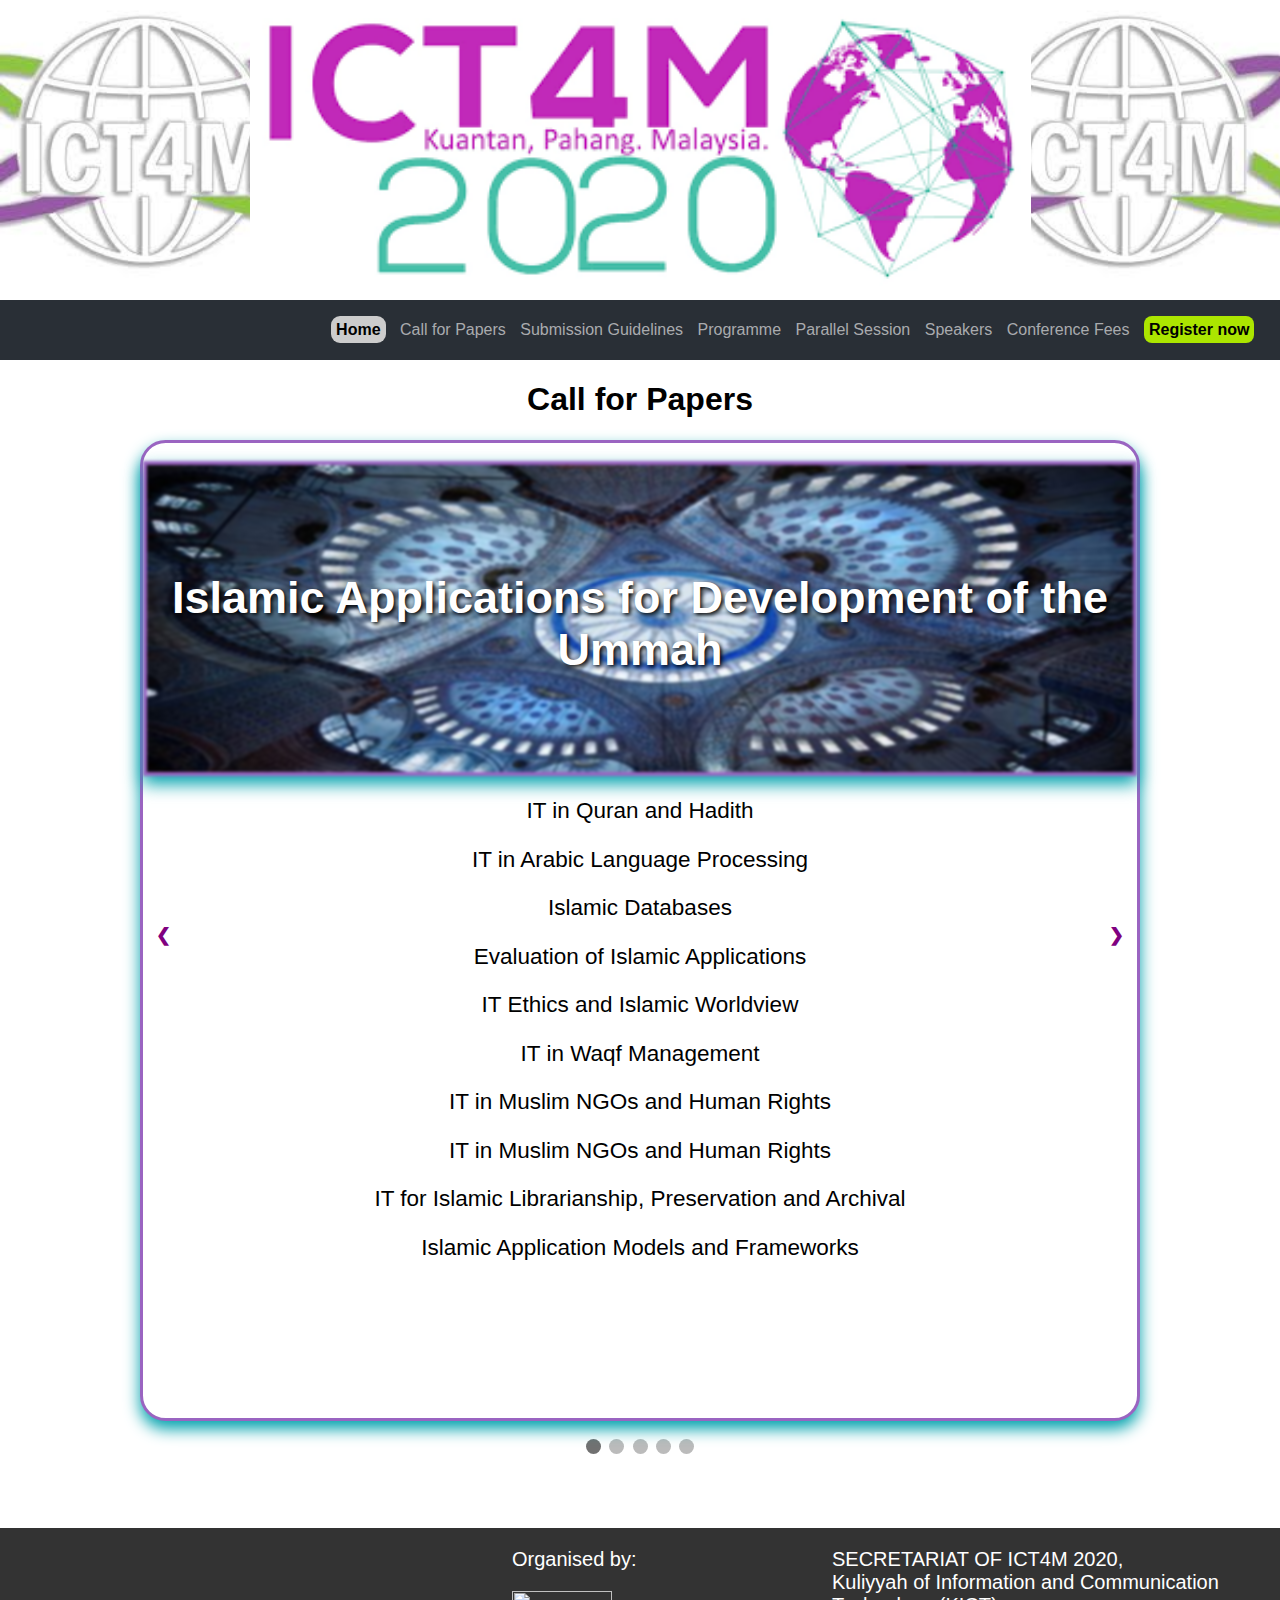
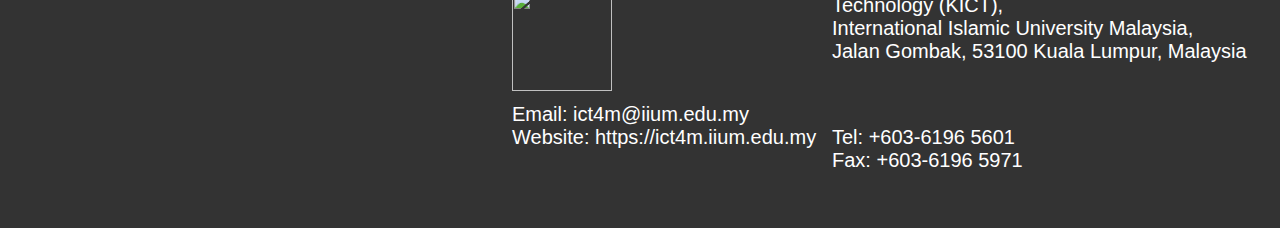
==== commit 765ef71d: "Update cfp.html" ====
--- a/cfp.html
+++ b/cfp.html
@@ -17,12 +17,7 @@
     <div>
       <header>
       <div class="header-banner">
-        <br>
-        <br>
-        <br>
-        <h1>ICT4M 2020</h1>
-
-        <p>International Conference on Information & Communication Technology for Muslim World 2020</p>
+       
       </div>
       <div class="clear">
 
@@ -35,8 +30,8 @@
         </div>
 
         <ul>
-          <li><a href="index.html" >Home</a></li>
-          <li><a href="cfp.html" class="active">Call for Papers</a></li>
+          <li><a href="index.html" class="active">Home</a></li>
+          <li><a href="cfp.html">Call for Papers</a></li>
           <li><a href="Submissionguideline.html" id="submitguide">Submission Guidelines</a></li>
           <li><a href="ConferenceProgramme.html">Programme</a></li>
           <li><a href="parallelsession.html">Parallel Session</a></li>
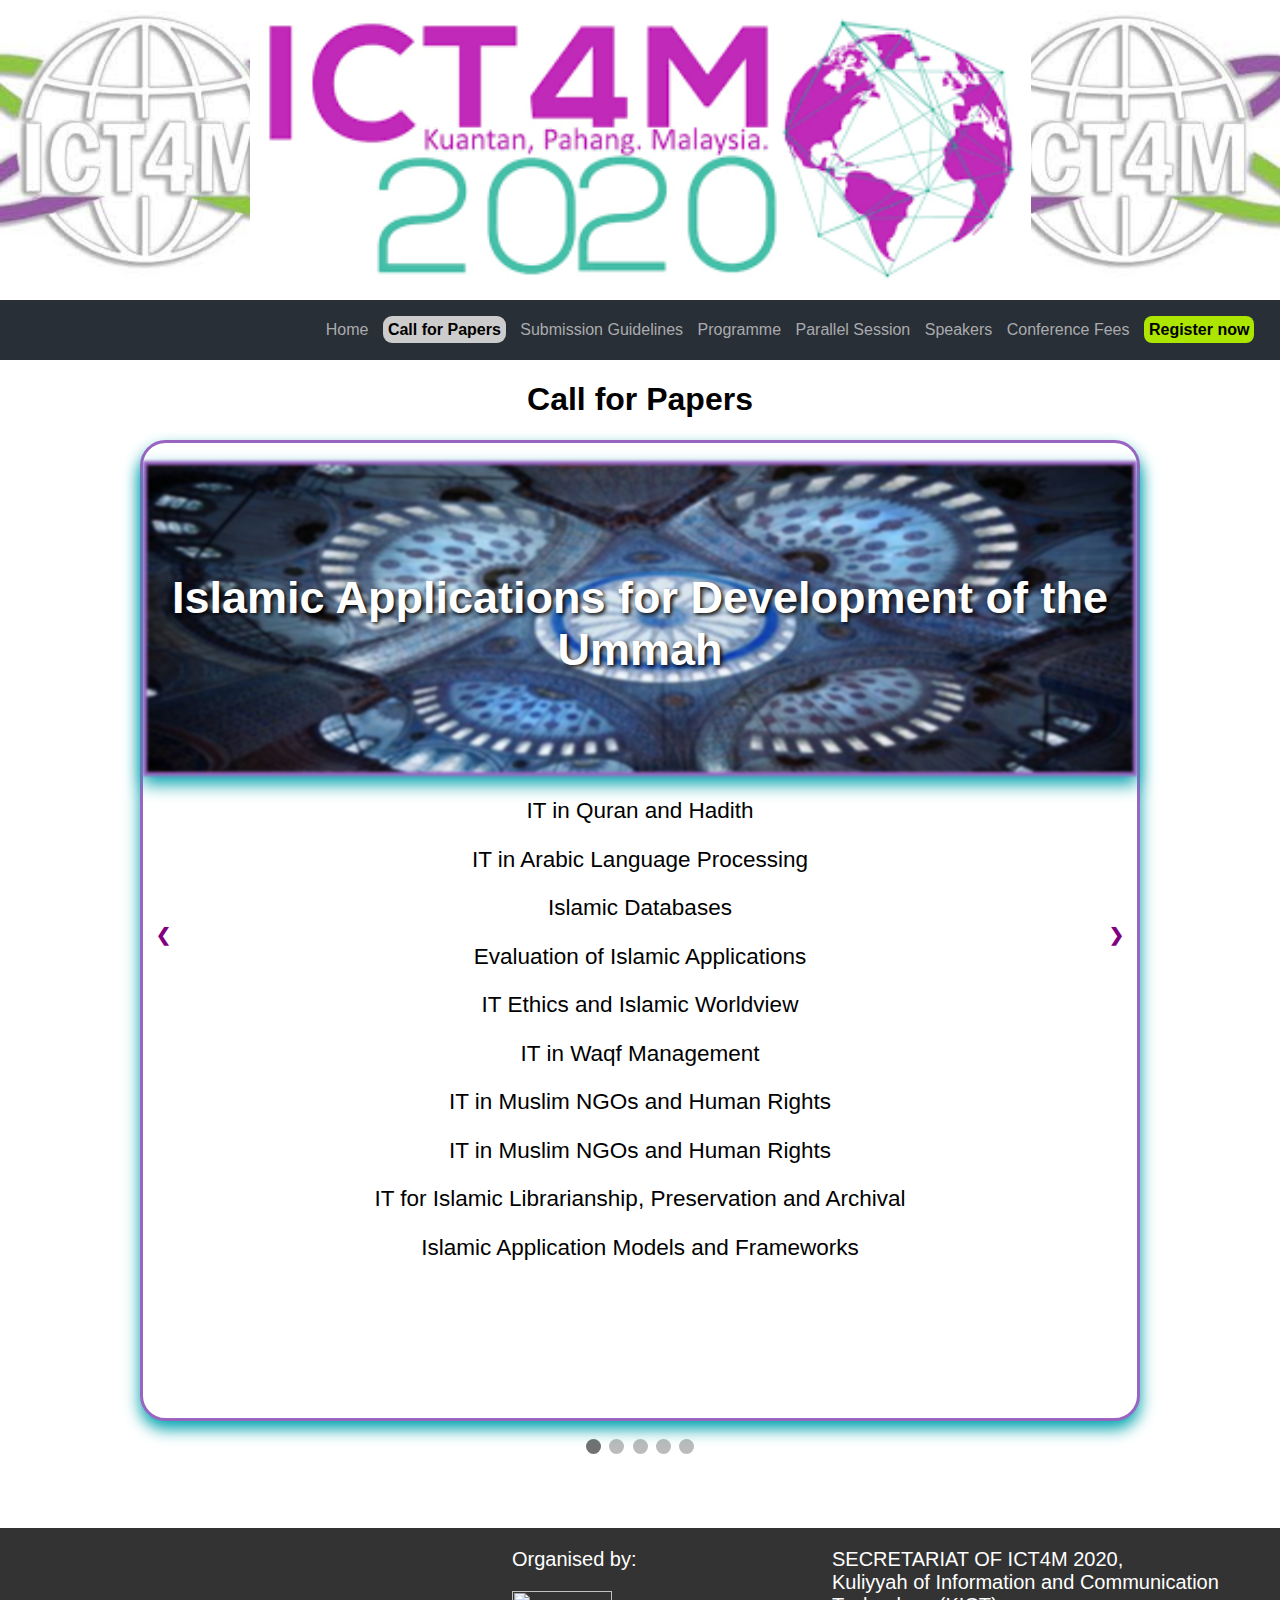
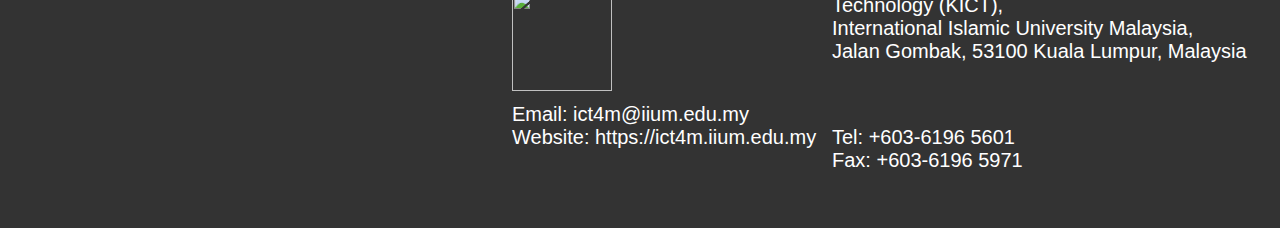
==== commit 742fce20: "Update cfp.html" ====
--- a/cfp.html
+++ b/cfp.html
@@ -30,8 +30,8 @@
         </div>
 
         <ul>
-          <li><a href="index.html" class="active">Home</a></li>
-          <li><a href="cfp.html">Call for Papers</a></li>
+          <li><a href="index.html">Home</a></li>
+          <li><a href="cfp.html" class="active">Call for Papers</a></li>
           <li><a href="Submissionguideline.html" id="submitguide">Submission Guidelines</a></li>
           <li><a href="ConferenceProgramme.html">Programme</a></li>
           <li><a href="parallelsession.html">Parallel Session</a></li>
